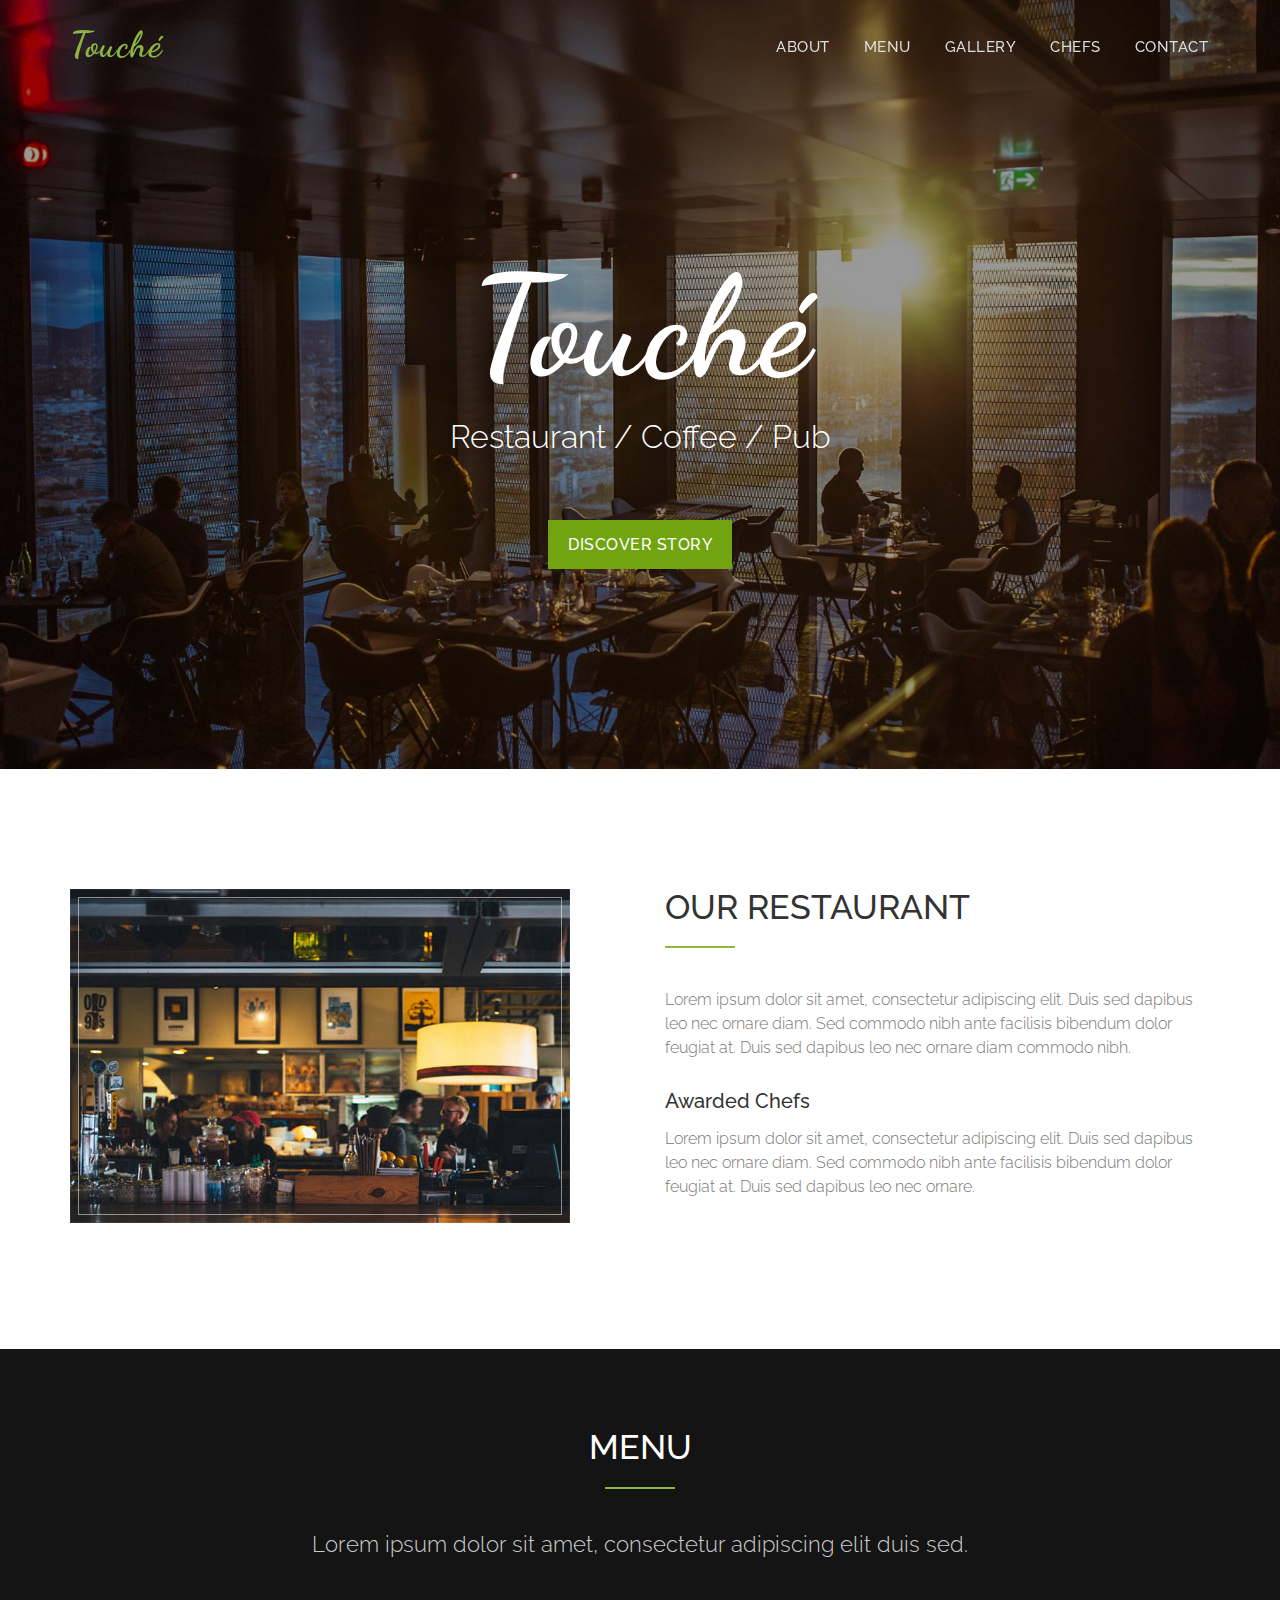
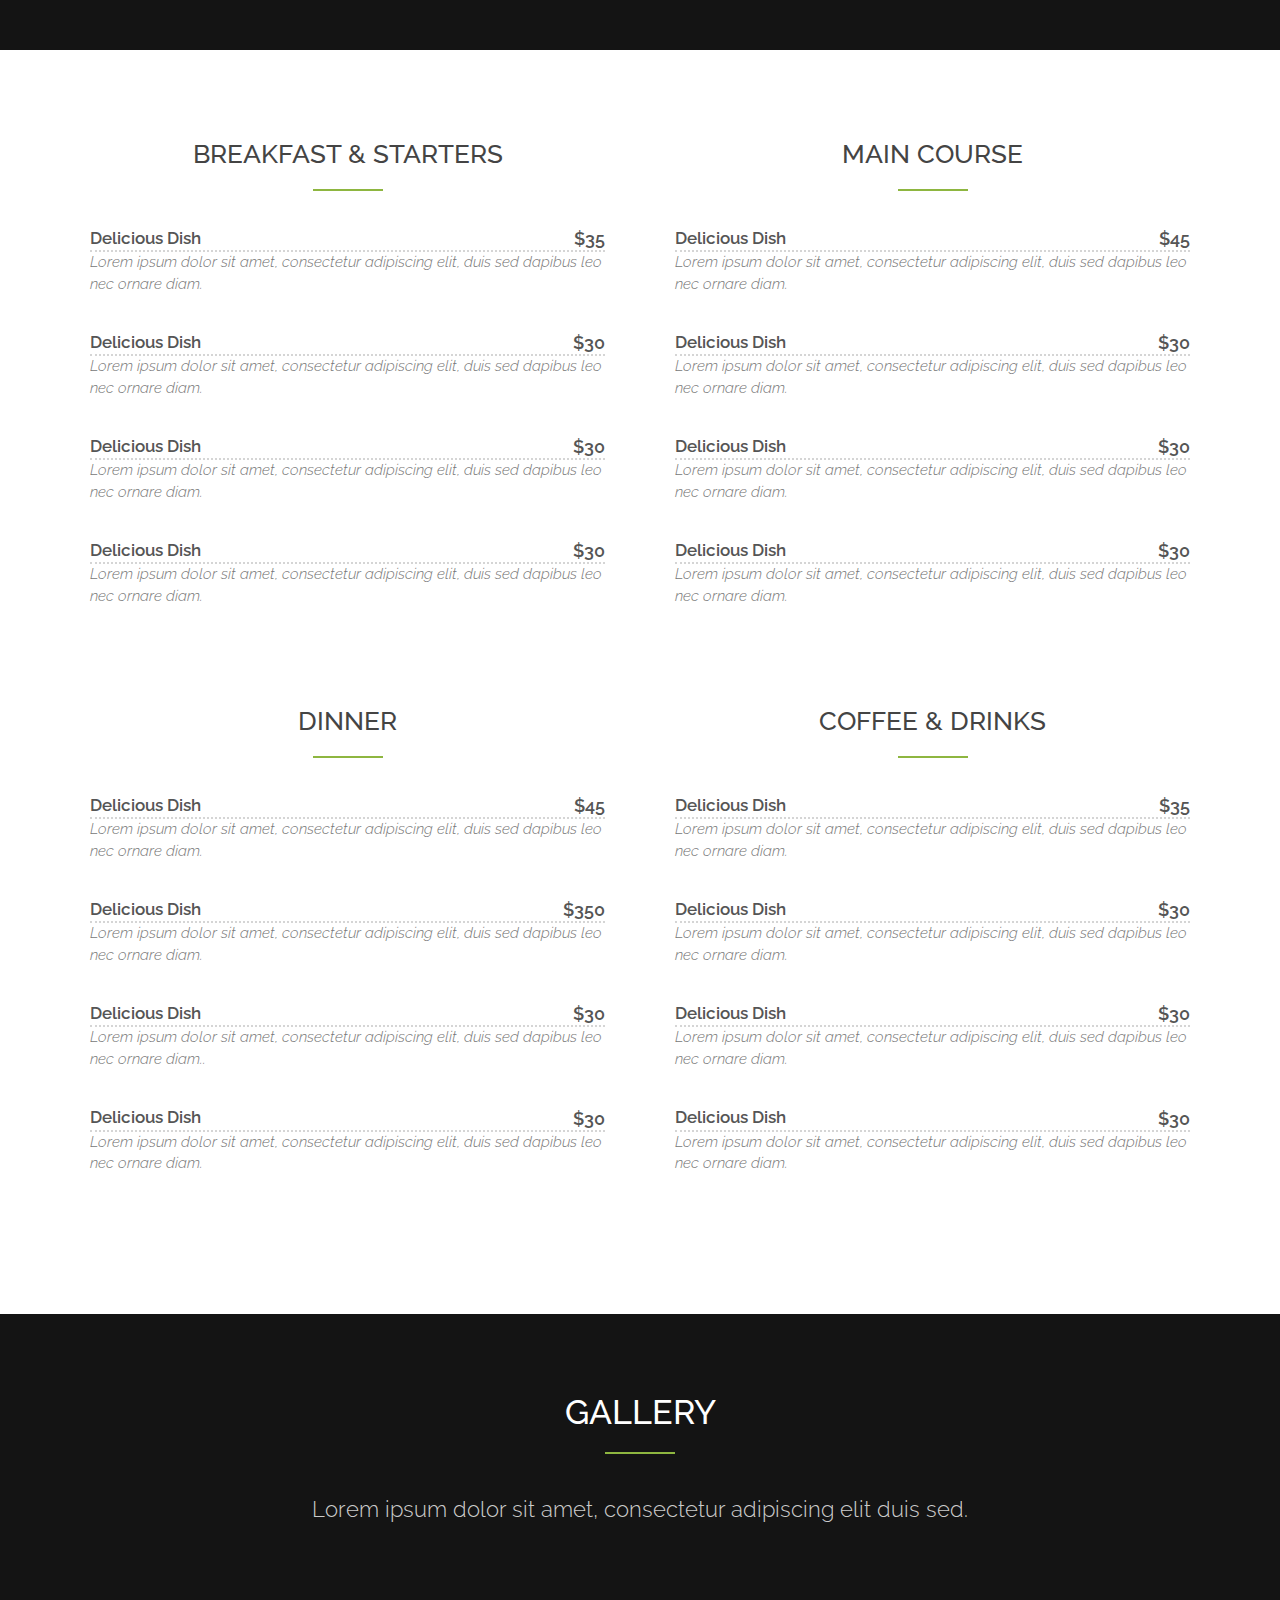
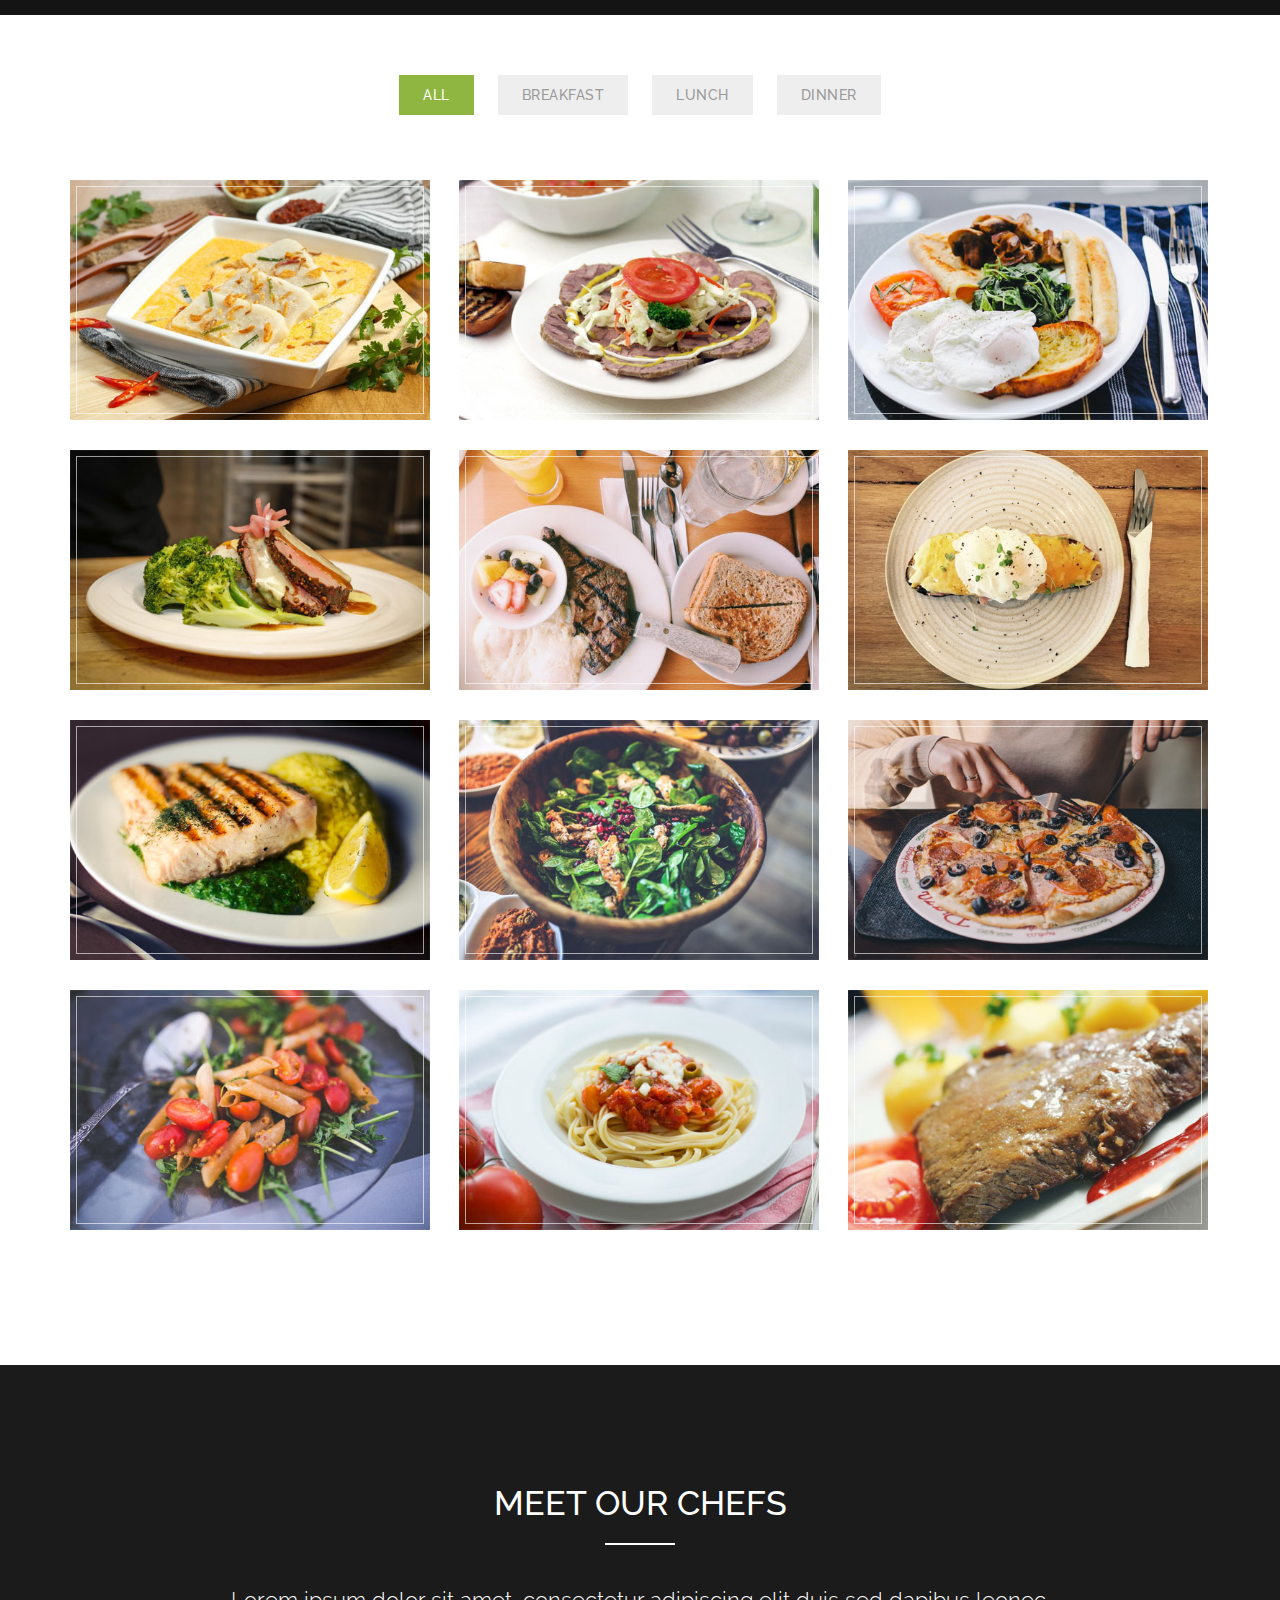
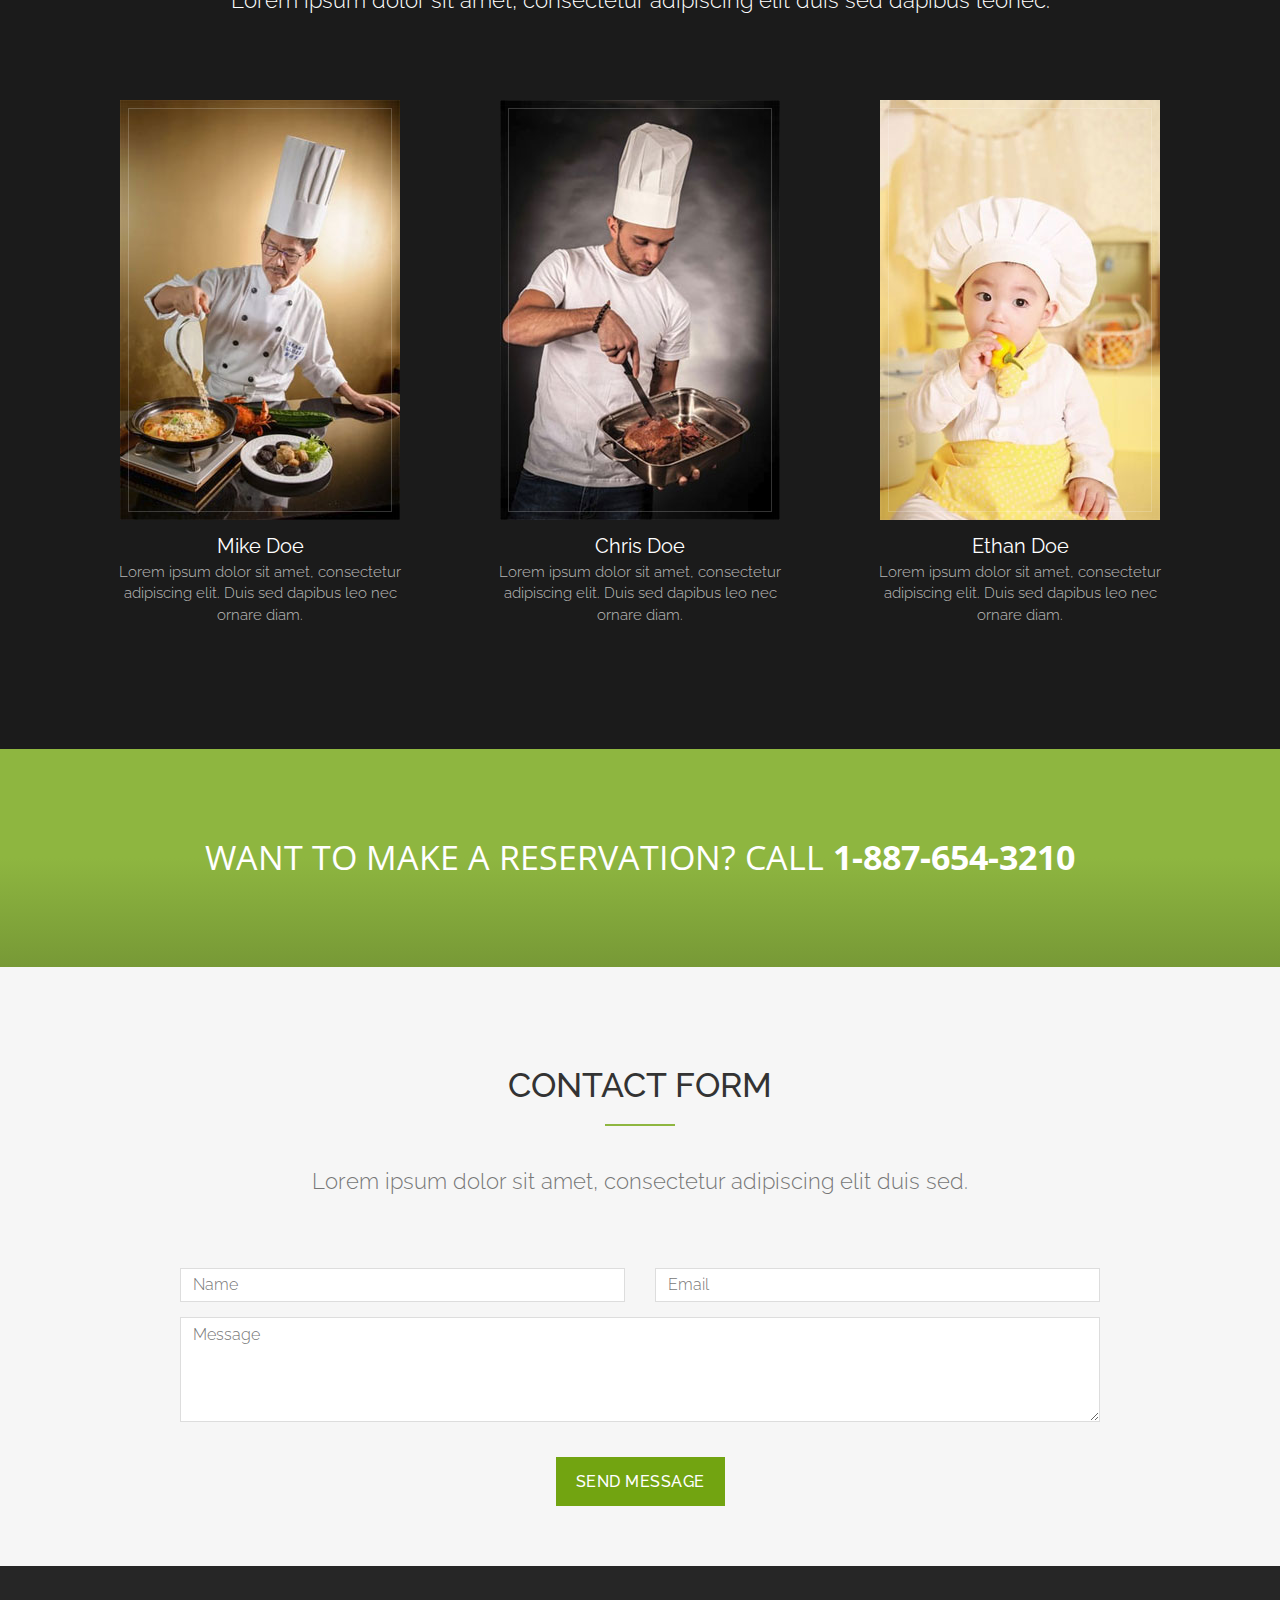
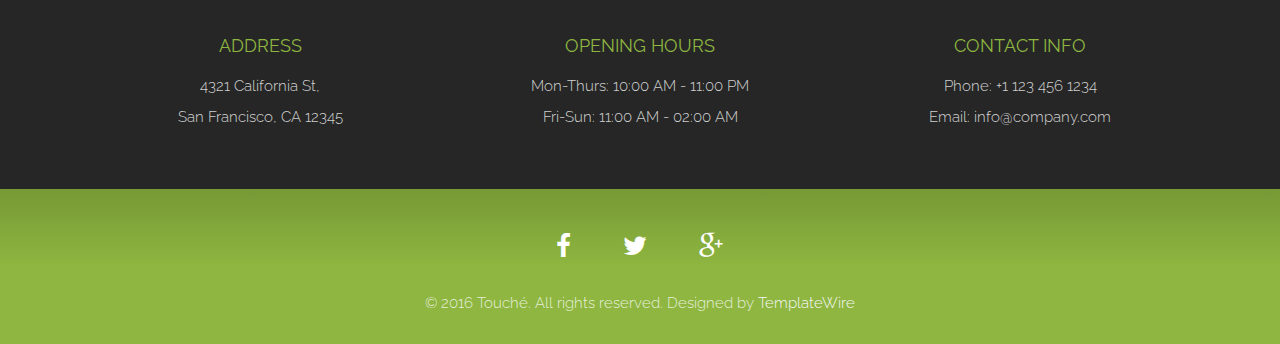
==== index.html @ d428995f "first commit" ====
<!DOCTYPE html>
<html lang="en">
<head>
<meta charset="utf-8">
<meta name="viewport" content="width=device-width, initial-scale=1">
<title>Touché</title>
<meta name="description" content="">
<meta name="author" content="">

<!-- Favicons
    ================================================== -->
<link rel="shortcut icon" href="img/favicon.ico" type="image/x-icon">
<link rel="apple-touch-icon" href="img/apple-touch-icon.png">
<link rel="apple-touch-icon" sizes="72x72" href="img/apple-touch-icon-72x72.png">
<link rel="apple-touch-icon" sizes="114x114" href="img/apple-touch-icon-114x114.png">

<!-- Bootstrap -->
<link rel="stylesheet" type="text/css"  href="css/bootstrap.css">
<link rel="stylesheet" type="text/css" href="fonts/font-awesome/css/font-awesome.css">

<!-- Stylesheet
    ================================================== -->
<link rel="stylesheet" type="text/css"  href="css/style.css">
<link rel="stylesheet" type="text/css" href="css/nivo-lightbox/nivo-lightbox.css">
<link rel="stylesheet" type="text/css" href="css/nivo-lightbox/default.css">
<link href="https://fonts.googleapis.com/css?family=Raleway:300,400,500,600,700" rel="stylesheet">
<link href="https://fonts.googleapis.com/css?family=Open+Sans:300,400,600,700" rel="stylesheet">
<link href="https://fonts.googleapis.com/css?family=Dancing+Script:400,700" rel="stylesheet">

<!-- HTML5 shim and Respond.js for IE8 support of HTML5 elements and media queries -->
<!-- WARNING: Respond.js doesn't work if you view the page via file:// -->
<!--[if lt IE 9]>
      <script src="https://oss.maxcdn.com/html5shiv/3.7.2/html5shiv.min.js"></script>
      <script src="https://oss.maxcdn.com/respond/1.4.2/respond.min.js"></script>
    <![endif]-->
</head>
<body id="page-top" data-spy="scroll" data-target=".navbar-fixed-top">
<!-- Navigation
    ==========================================-->
<nav id="menu" class="navbar navbar-default navbar-fixed-top">
  <div class="container"> 
    <!-- Brand and toggle get grouped for better mobile display -->
    <div class="navbar-header">
      <button type="button" class="navbar-toggle collapsed" data-toggle="collapse" data-target="#bs-example-navbar-collapse-1"> <span class="sr-only">Toggle navigation</span> <span class="icon-bar"></span> <span class="icon-bar"></span> <span class="icon-bar"></span> </button>
      <a class="navbar-brand page-scroll" href="#page-top">Touché</a> </div>
    
    <!-- Collect the nav links, forms, and other content for toggling -->
    <div class="collapse navbar-collapse" id="bs-example-navbar-collapse-1">
      <ul class="nav navbar-nav navbar-right">
        <li><a href="#about" class="page-scroll">About</a></li>
        <li><a href="#restaurant-menu" class="page-scroll">Menu</a></li>
        <li><a href="#portfolio" class="page-scroll">Gallery</a></li>
        <li><a href="#team" class="page-scroll">Chefs</a></li>
        <li><a href="#call-reservation" class="page-scroll">Contact</a></li>
      </ul>
    </div>
    <!-- /.navbar-collapse --> 
  </div>
</nav>
<!-- Header -->
<header id="header">
  <div class="intro">
    <div class="overlay">
      <div class="container">
        <div class="row">
          <div class="intro-text">
            <h1>Touché</h1>
            <p>Restaurant / Coffee / Pub</p>
            <a href="#about" class="btn btn-custom btn-lg page-scroll">Discover Story</a> </div>
        </div>
      </div>
    </div>
  </div>
</header>
<!-- About Section -->
<div id="about">
  <div class="container">
    <div class="row">
      <div class="col-xs-12 col-md-6 ">
        <div class="about-img"><img src="img/about.jpg" class="img-responsive" alt=""></div>
      </div>
      <div class="col-xs-12 col-md-6">
        <div class="about-text">
          <h2>Our Restaurant</h2>
          <hr>
          <p>Lorem ipsum dolor sit amet, consectetur adipiscing elit. Duis sed dapibus leo nec ornare diam. Sed commodo nibh ante facilisis bibendum dolor feugiat at. Duis sed dapibus leo nec ornare diam commodo nibh.</p>
          <h3>Awarded Chefs</h3>
          <p>Lorem ipsum dolor sit amet, consectetur adipiscing elit. Duis sed dapibus leo nec ornare diam. Sed commodo nibh ante facilisis bibendum dolor feugiat at. Duis sed dapibus leo nec ornare.</p>
        </div>
      </div>
    </div>
  </div>
</div>
<!-- Restaurant Menu Section -->
<div id="restaurant-menu">
  <div class="section-title text-center center">
    <div class="overlay">
      <h2>Menu</h2>
      <hr>
      <p>Lorem ipsum dolor sit amet, consectetur adipiscing elit duis sed.</p>
    </div>
  </div>
  <div class="container">
    <div class="row">
      <div class="col-xs-12 col-sm-6">
        <div class="menu-section">
          <h2 class="menu-section-title">Breakfast & Starters</h2>
          <hr>
          <div class="menu-item">
            <div class="menu-item-name"> Delicious Dish </div>
            <div class="menu-item-price"> $35 </div>
            <div class="menu-item-description"> Lorem ipsum dolor sit amet, consectetur adipiscing elit, duis sed dapibus leo nec ornare diam. </div>
          </div>
          <div class="menu-item">
            <div class="menu-item-name"> Delicious Dish </div>
            <div class="menu-item-price"> $30 </div>
            <div class="menu-item-description"> Lorem ipsum dolor sit amet, consectetur adipiscing elit, duis sed dapibus leo nec ornare diam. </div>
          </div>
          <div class="menu-item">
            <div class="menu-item-name"> Delicious Dish </div>
            <div class="menu-item-price"> $30 </div>
            <div class="menu-item-description"> Lorem ipsum dolor sit amet, consectetur adipiscing elit, duis sed dapibus leo nec ornare diam. </div>
          </div>
          <div class="menu-item">
            <div class="menu-item-name"> Delicious Dish </div>
            <div class="menu-item-price"> $30 </div>
            <div class="menu-item-description"> Lorem ipsum dolor sit amet, consectetur adipiscing elit, duis sed dapibus leo nec ornare diam. </div>
          </div>
        </div>
      </div>
      <div class="col-xs-12 col-sm-6">
        <div class="menu-section">
          <h2 class="menu-section-title">Main Course</h2>
          <hr>
          <div class="menu-item">
            <div class="menu-item-name"> Delicious Dish </div>
            <div class="menu-item-price"> $45 </div>
            <div class="menu-item-description"> Lorem ipsum dolor sit amet, consectetur adipiscing elit, duis sed dapibus leo nec ornare diam. </div>
          </div>
          <div class="menu-item">
            <div class="menu-item-name"> Delicious Dish </div>
            <div class="menu-item-price"> $30 </div>
            <div class="menu-item-description"> Lorem ipsum dolor sit amet, consectetur adipiscing elit, duis sed dapibus leo nec ornare diam. </div>
          </div>
          <div class="menu-item">
            <div class="menu-item-name"> Delicious Dish </div>
            <div class="menu-item-price"> $30 </div>
            <div class="menu-item-description"> Lorem ipsum dolor sit amet, consectetur adipiscing elit, duis sed dapibus leo nec ornare diam. </div>
          </div>
          <div class="menu-item">
            <div class="menu-item-name"> Delicious Dish </div>
            <div class="menu-item-price"> $30 </div>
            <div class="menu-item-description"> Lorem ipsum dolor sit amet, consectetur adipiscing elit, duis sed dapibus leo nec ornare diam. </div>
          </div>
        </div>
      </div>
    </div>
    <div class="row">
      <div class="col-xs-12 col-sm-6">
        <div class="menu-section">
          <h2 class="menu-section-title">Dinner</h2>
          <hr>
          <div class="menu-item">
            <div class="menu-item-name"> Delicious Dish </div>
            <div class="menu-item-price"> $45 </div>
            <div class="menu-item-description"> Lorem ipsum dolor sit amet, consectetur adipiscing elit, duis sed dapibus leo nec ornare diam. </div>
          </div>
          <div class="menu-item">
            <div class="menu-item-name"> Delicious Dish </div>
            <div class="menu-item-price"> $350 </div>
            <div class="menu-item-description"> Lorem ipsum dolor sit amet, consectetur adipiscing elit, duis sed dapibus leo nec ornare diam. </div>
          </div>
          <div class="menu-item">
            <div class="menu-item-name"> Delicious Dish </div>
            <div class="menu-item-price"> $30 </div>
            <div class="menu-item-description"> Lorem ipsum dolor sit amet, consectetur adipiscing elit, duis sed dapibus leo nec ornare diam.. </div>
          </div>
          <div class="menu-item">
            <div class="menu-item-name"> Delicious Dish </div>
            <div class="menu-item-price"> $30 </div>
            <div class="menu-item-description"> Lorem ipsum dolor sit amet, consectetur adipiscing elit, duis sed dapibus leo nec ornare diam. </div>
          </div>
        </div>
      </div>
      <div class="col-xs-12 col-sm-6">
        <div class="menu-section">
          <h2 class="menu-section-title">Coffee & Drinks</h2>
          <hr>
          <div class="menu-item">
            <div class="menu-item-name"> Delicious Dish </div>
            <div class="menu-item-price"> $35 </div>
            <div class="menu-item-description"> Lorem ipsum dolor sit amet, consectetur adipiscing elit, duis sed dapibus leo nec ornare diam. </div>
          </div>
          <div class="menu-item">
            <div class="menu-item-name"> Delicious Dish </div>
            <div class="menu-item-price"> $30 </div>
            <div class="menu-item-description"> Lorem ipsum dolor sit amet, consectetur adipiscing elit, duis sed dapibus leo nec ornare diam. </div>
          </div>
          <div class="menu-item">
            <div class="menu-item-name"> Delicious Dish </div>
            <div class="menu-item-price"> $30 </div>
            <div class="menu-item-description"> Lorem ipsum dolor sit amet, consectetur adipiscing elit, duis sed dapibus leo nec ornare diam. </div>
          </div>
          <div class="menu-item">
            <div class="menu-item-name"> Delicious Dish </div>
            <div class="menu-item-price"> $30 </div>
            <div class="menu-item-description"> Lorem ipsum dolor sit amet, consectetur adipiscing elit, duis sed dapibus leo nec ornare diam. </div>
          </div>
        </div>
      </div>
    </div>
  </div>
</div>
<!-- Portfolio Section -->
<div id="portfolio">
  <div class="section-title text-center center">
    <div class="overlay">
      <h2>Gallery</h2>
      <hr>
      <p>Lorem ipsum dolor sit amet, consectetur adipiscing elit duis sed.</p>
    </div>
  </div>
  <div class="container">
    <div class="row">
      <div class="categories">
        <ul class="cat">
          <li>
            <ol class="type">
              <li><a href="#" data-filter="*" class="active">All</a></li>
              <li><a href="#" data-filter=".breakfast">Breakfast</a></li>
              <li><a href="#" data-filter=".lunch">Lunch</a></li>
              <li><a href="#" data-filter=".dinner">Dinner</a></li>
            </ol>
          </li>
        </ul>
        <div class="clearfix"></div>
      </div>
    </div>
    <div class="row">
      <div class="portfolio-items">
        <div class="col-sm-6 col-md-4 col-lg-4 breakfast">
          <div class="portfolio-item">
            <div class="hover-bg"> <a href="img/portfolio/01-large.jpg" title="Dish Name" data-lightbox-gallery="gallery1">
              <div class="hover-text">
                <h4>Dish Name</h4>
              </div>
              <img src="img/portfolio/01-small.jpg" class="img-responsive" alt="Project Title"> </a> </div>
          </div>
        </div>
        <div class="col-sm-6 col-md-4 col-lg-4 dinner">
          <div class="portfolio-item">
            <div class="hover-bg"> <a href="img/portfolio/02-large.jpg" title="Dish Name" data-lightbox-gallery="gallery1">
              <div class="hover-text">
                <h4>Dish Name</h4>
              </div>
              <img src="img/portfolio/02-small.jpg" class="img-responsive" alt="Project Title"> </a> </div>
          </div>
        </div>
        <div class="col-sm-6 col-md-4 col-lg-4 breakfast">
          <div class="portfolio-item">
            <div class="hover-bg"> <a href="img/portfolio/03-large.jpg" title="Dish Name" data-lightbox-gallery="gallery1">
              <div class="hover-text">
                <h4>Dish Name</h4>
              </div>
              <img src="img/portfolio/03-small.jpg" class="img-responsive" alt="Project Title"> </a> </div>
          </div>
        </div>
        <div class="col-sm-6 col-md-4 col-lg-4 breakfast">
          <div class="portfolio-item">
            <div class="hover-bg"> <a href="img/portfolio/04-large.jpg" title="Dish Name" data-lightbox-gallery="gallery1">
              <div class="hover-text">
                <h4>Dish Name</h4>
              </div>
              <img src="img/portfolio/04-small.jpg" class="img-responsive" alt="Project Title"> </a> </div>
          </div>
        </div>
        <div class="col-sm-6 col-md-4 col-lg-4 dinner">
          <div class="portfolio-item">
            <div class="hover-bg"> <a href="img/portfolio/05-large.jpg" title="Dish Name" data-lightbox-gallery="gallery1">
              <div class="hover-text">
                <h4>Dish Name</h4>
              </div>
              <img src="img/portfolio/05-small.jpg" class="img-responsive" alt="Project Title"> </a> </div>
          </div>
        </div>
        <div class="col-sm-6 col-md-4 col-lg-4 lunch">
          <div class="portfolio-item">
            <div class="hover-bg"> <a href="img/portfolio/06-large.jpg" title="Dish Name" data-lightbox-gallery="gallery1">
              <div class="hover-text">
                <h4>Dish Name</h4>
              </div>
              <img src="img/portfolio/06-small.jpg" class="img-responsive" alt="Project Title"> </a> </div>
          </div>
        </div>
        <div class="col-sm-6 col-md-4 col-lg-4 lunch">
          <div class="portfolio-item">
            <div class="hover-bg"> <a href="img/portfolio/07-large.jpg" title="Dish Name" data-lightbox-gallery="gallery1">
              <div class="hover-text">
                <h4>Dish Name</h4>
              </div>
              <img src="img/portfolio/07-small.jpg" class="img-responsive" alt="Project Title"> </a> </div>
          </div>
        </div>
        <div class="col-sm-6 col-md-4 col-lg-4 breakfast">
          <div class="portfolio-item">
            <div class="hover-bg"> <a href="img/portfolio/08-large.jpg" title="Dish Name" data-lightbox-gallery="gallery1">
              <div class="hover-text">
                <h4>Dish Name</h4>
              </div>
              <img src="img/portfolio/08-small.jpg" class="img-responsive" alt="Project Title"> </a> </div>
          </div>
        </div>
        <div class="col-sm-6 col-md-4 col-lg-4 dinner">
          <div class="portfolio-item">
            <div class="hover-bg"> <a href="img/portfolio/09-large.jpg" title="Dish Name" data-lightbox-gallery="gallery1">
              <div class="hover-text">
                <h4>Dish Name</h4>
              </div>
              <img src="img/portfolio/09-small.jpg" class="img-responsive" alt="Project Title"> </a> </div>
          </div>
        </div>
        <div class="col-sm-6 col-md-4 col-lg-4 lunch">
          <div class="portfolio-item">
            <div class="hover-bg"> <a href="img/portfolio/10-large.jpg" title="Dish Name" data-lightbox-gallery="gallery1">
              <div class="hover-text">
                <h4>Dish Name</h4>
              </div>
              <img src="img/portfolio/10-small.jpg" class="img-responsive" alt="Project Title"> </a> </div>
          </div>
        </div>
        <div class="col-sm-6 col-md-4 col-lg-4 lunch">
          <div class="portfolio-item">
            <div class="hover-bg"> <a href="img/portfolio/11-large.jpg" title="Dish Name" data-lightbox-gallery="gallery1">
              <div class="hover-text">
                <h4>Dish Name</h4>
              </div>
              <img src="img/portfolio/11-small.jpg" class="img-responsive" alt="Project Title"> </a> </div>
          </div>
        </div>
        <div class="col-sm-6 col-md-4 col-lg-4 breakfast">
          <div class="portfolio-item">
            <div class="hover-bg"> <a href="img/portfolio/12-large.jpg" title="Dish Name" data-lightbox-gallery="gallery1">
              <div class="hover-text">
                <h4>Dish Name</h4>
              </div>
              <img src="img/portfolio/12-small.jpg" class="img-responsive" alt="Project Title"> </a> </div>
          </div>
        </div>
      </div>
    </div>
  </div>
</div>
<!-- Team Section -->
<div id="team" class="text-center">
  <div class="overlay">
    <div class="container">
      <div class="col-md-10 col-md-offset-1 section-title">
        <h2>Meet Our Chefs</h2>
        <hr>
        <p>Lorem ipsum dolor sit amet, consectetur adipiscing elit duis sed dapibus leonec.</p>
      </div>
      <div id="row">
        <div class="col-md-4 team">
          <div class="thumbnail">
            <div class="team-img"><img src="img/team/01.jpg" alt="..."></div>
            <div class="caption">
              <h3>Mike Doe</h3>
              <p>Lorem ipsum dolor sit amet, consectetur adipiscing elit. Duis sed dapibus leo nec ornare diam.</p>
            </div>
          </div>
        </div>
        <div class="col-md-4 team">
          <div class="thumbnail">
            <div class="team-img"><img src="img/team/02.jpg" alt="..."></div>
            <div class="caption">
              <h3>Chris Doe</h3>
              <p>Lorem ipsum dolor sit amet, consectetur adipiscing elit. Duis sed dapibus leo nec ornare diam.</p>
            </div>
          </div>
        </div>
        <div class="col-md-4 team">
          <div class="thumbnail">
            <div class="team-img"><img src="img/team/03.jpg" alt="..."></div>
            <div class="caption">
              <h3>Ethan Doe</h3>
              <p>Lorem ipsum dolor sit amet, consectetur adipiscing elit. Duis sed dapibus leo nec ornare diam.</p>
            </div>
          </div>
        </div>
      </div>
    </div>
  </div>
</div>
<!-- Call Reservation Section -->
<div id="call-reservation" class="text-center">
  <div class="container">
    <h2>Want to make a reservation? Call <strong>1-887-654-3210</strong></h2>
  </div>
</div>
<!-- Contact Section -->
<div id="contact" class="text-center">
  <div class="container">
    <div class="section-title text-center">
      <h2>Contact Form</h2>
      <hr>
      <p>Lorem ipsum dolor sit amet, consectetur adipiscing elit duis sed.</p>
    </div>
    <div class="col-md-10 col-md-offset-1">
      <form name="sentMessage" id="contactForm" novalidate>
        <div class="row">
          <div class="col-md-6">
            <div class="form-group">
              <input type="text" id="name" class="form-control" placeholder="Name" required="required">
              <p class="help-block text-danger"></p>
            </div>
          </div>
          <div class="col-md-6">
            <div class="form-group">
              <input type="email" id="email" class="form-control" placeholder="Email" required="required">
              <p class="help-block text-danger"></p>
            </div>
          </div>
        </div>
        <div class="form-group">
          <textarea name="message" id="message" class="form-control" rows="4" placeholder="Message" required></textarea>
          <p class="help-block text-danger"></p>
        </div>
        <div id="success"></div>
        <button type="submit" class="btn btn-custom btn-lg">Send Message</button>
      </form>
    </div>
  </div>
</div>
<div id="footer">
  <div class="container text-center">
    <div class="col-md-4">
      <h3>Address</h3>
      <div class="contact-item">
        <p>4321 California St,</p>
        <p>San Francisco, CA 12345</p>
      </div>
    </div>
    <div class="col-md-4">
      <h3>Opening Hours</h3>
      <div class="contact-item">
        <p>Mon-Thurs: 10:00 AM - 11:00 PM</p>
        <p>Fri-Sun: 11:00 AM - 02:00 AM</p>
      </div>
    </div>
    <div class="col-md-4">
      <h3>Contact Info</h3>
      <div class="contact-item">
        <p>Phone: +1 123 456 1234</p>
        <p>Email: info@company.com</p>
      </div>
    </div>
  </div>
  <div class="container-fluid text-center copyrights">
    <div class="col-md-8 col-md-offset-2">
      <div class="social">
        <ul>
          <li><a href="#"><i class="fa fa-facebook"></i></a></li>
          <li><a href="#"><i class="fa fa-twitter"></i></a></li>
          <li><a href="#"><i class="fa fa-google-plus"></i></a></li>
        </ul>
      </div>
      <p>&copy; 2016 Touché. All rights reserved. Designed by <a href="http://www.templatewire.com" rel="nofollow">TemplateWire</a></p>
    </div>
  </div>
</div>
<script type="text/javascript" src="js/jquery.1.11.1.js"></script> 
<script type="text/javascript" src="js/bootstrap.js"></script> 
<script type="text/javascript" src="js/SmoothScroll.js"></script> 
<script type="text/javascript" src="js/nivo-lightbox.js"></script> 
<script type="text/javascript" src="js/jquery.isotope.js"></script> 
<script type="text/javascript" src="js/jqBootstrapValidation.js"></script> 
<script type="text/javascript" src="js/contact_me.js"></script> 
<script type="text/javascript" src="js/main.js"></script>
</body>
</html>
---- css/style.css ----
body, html {
	font-family: 'Raleway', sans-serif;
	text-rendering: optimizeLegibility !important;
	-webkit-font-smoothing: antialiased !important;
	color: #777;
	font-weight: 300;
	width: 100% !important;
	height: 100% !important;
}
h2 {
	margin: 0 0 20px 0;
	font-weight: 500;
	font-size: 34px;
	color: #333;
	text-transform: uppercase;
}
h3 {
	font-size: 22px;
	font-weight: 500;
	color: #333;
}
h4 {
	font-size: 24px;
	text-transform: uppercase;
	font-weight: 400;
	color: #333;
}
h5 {
	text-transform: uppercase;
	font-weight: 700;
	line-height: 20px;
}
p {
	font-size: 16px;
}
p.intro {
	margin: 12px 0 0;
	line-height: 24px;
}
a {
	color: #8eb640;
}
a:hover, a:focus {
	text-decoration: none;
	color: #222;
}
ul, ol {
	list-style: none;
}
.clearfix:after {
	visibility: hidden;
	display: block;
	font-size: 0;
	content: " ";
	clear: both;
	height: 0;
}
.clearfix {
	display: inline-block;
}
* html .clearfix {
	height: 1%;
}
.clearfix {
	display: block;
}
ul, ol {
	padding: 0;
	webkit-padding: 0;
	moz-padding: 0;
}
hr {
	height: 2px;
	width: 70px;
	text-align: center;
	position: relative;
	background: #8eb640;
	margin: 0;
	margin-bottom: 40px;
	border: 0;
}
.btn:active, .btn.active {
	background-image: none;
	outline: 0;
	-webkit-box-shadow: none;
	box-shadow: none;
}
a:focus, .btn:focus, .btn:active:focus, .btn.active:focus, .btn.focus, .btn:active.focus, .btn.active.focus {
	outline: none;
	outline-offset: none;
}
/* Navigation */
#menu {
	padding: 20px;
	transition: all 0.8s;
}
#menu.navbar-default {
	background-color: rgba(248, 248, 248, 0);
	border-color: rgba(231, 231, 231, 0);
}
#menu a.navbar-brand {
	font-family: 'Dancing Script', cursive;
	font-size: 36px;
	color: #8eb640;
	font-weight: 700;
	letter-spacing: 1px;
}
#menu.navbar-default .navbar-nav > li > a {
	text-transform: uppercase;
	color: #ddd;
	font-weight: 500;
	font-size: 15px;
	padding: 5px 0;
	border: 2px solid transparent;
	letter-spacing: 0.5px;
	margin: 10px 15px 0 15px;
}
#menu.navbar-default .navbar-nav > li > a:hover {
	color: #8eb640;
}
.on {
	background-color: #262626 !important;
	padding: 0 !important;
	padding: 10px 0 !important;
}
.navbar-default .navbar-nav > .active > a, .navbar-default .navbar-nav > .active > a:hover, .navbar-default .navbar-nav > .active > a:focus {
	color: #8eb640 !important;
	background-color: transparent;
}
.navbar-toggle {
	border-radius: 0;
}
.navbar-default .navbar-toggle:hover, .navbar-default .navbar-toggle:focus {
	background-color: #8eb640;
	border-color: #8eb640;
}
.navbar-default .navbar-toggle:hover>.icon-bar {
	background-color: #FFF;
}
.section-title {
	margin-bottom: 70px;
}
.section-title .overlay {
	padding: 80px 0;
	background: rgba(0, 0, 0, 0.7);
}
.section-title p {
	font-size: 22px;
	color: rgba(255,255,255,0.8);
}
.section-title hr {
	margin: 0 auto;
	margin-bottom: 40px;
}
.btn-custom {
	text-transform: uppercase;
	color: #fff;
	background-color: #72a411;
	border: 0;
	padding: 14px 20px;
	margin: 0;
	font-size: 16px;
	font-weight: 500;
	letter-spacing: 0.5px;
	border-radius: 0;
	margin-top: 20px;
	transition: all 0.5s;
}
.btn-custom:hover, .btn-custom:focus, .btn-custom.focus, .btn-custom:active, .btn-custom.active {
	color: #fff;
	background-color: #628d0f;
}
/* Header Section */
.intro {
	display: table;
	width: 100%;
	padding: 0;
	background: url(../img/intro-bg.jpg) no-repeat center center;
	background-color: #e5e5e5;
	-webkit-background-size: cover;
	-moz-background-size: cover;
	background-size: cover;
	-o-background-size: cover;
}
.intro .overlay {
	background: rgba(0,0,0,0.4);
}
.intro h1 {
	font-family: 'Dancing Script', cursive;
	color: #fff;
	font-size: 10em;
	font-weight: 700;
	margin-top: 0;
	margin-bottom: 10px;
}
.intro span {
	color: #a7c44c;
	font-weight: 600;
}
.intro p {
	color: #fff;
	font-size: 32px;
	font-weight: 300;
	margin-top: 10px;
	margin-bottom: 40px;
}
header .intro-text {
	padding-top: 250px;
	padding-bottom: 200px;
	text-align: center;
}
/* About Section */
#about {
	padding: 120px 0;
}
#about h3 {
	font-size: 20px;
}
#about .about-text {
	margin-left: 10px;
}
#about .about-img {
	display: inline-block;
	position: relative;
}
#about .about-img:before {
	display: block;
	content: '';
	position: absolute;
	top: 8px;
	right: 8px;
	bottom: 8px;
	left: 8px;
	border: 1px solid rgba(255, 255, 255, 0.5);
}
#about p {
	line-height: 24px;
	margin: 15px 0 30px;
}
/* Menu Section */
#restaurant-menu {
	padding: 0 0 60px 0;
}
#restaurant-menu .section-title {
	background: #444 url(../img/menu-bg.jpg) center center no-repeat fixed;
	background-size: cover;
}
#restaurant-menu .section-title h2 {
	color: #fff;
}
#restaurant-menu img {
	width: 300px;
	box-shadow: 15px 0 #a7c44c;
}
#restaurant-menu h3 {
	padding: 10px 0;
	text-transform: uppercase;
}
#restaurant-menu .menu-section hr {
	margin: 0 auto;
}
#restaurant-menu .menu-section {
	margin: 0 20px 80px;
}
#restaurant-menu .menu-section-title {
	font-size: 26px;
	display: block;
	font-weight: 500;
	color: #444;
	margin: 20px 0;
	text-align: center;
}
#restaurant-menu .menu-item {
	margin: 35px 0;
	font-size: 18px;
}
#restaurant-menu .menu-item-name {
	font-weight: 600;
	font-size: 17px;
	color: #555;
	border-bottom: 2px dotted rgb(213, 213, 213);
}
#restaurant-menu .menu-item-description {
	font-style: italic;
	font-size: 15px;
}
#restaurant-menu .menu-item-price {
	float: right;
	font-weight: 600;
	color: #555;
	margin-top: -26px;
}
/* Portfolio Section */
#portfolio {
	padding: 0 0 120px 0;
}
#portfolio .section-title {
	background: #444 url(../img/gallery-bg.jpg) center center no-repeat fixed;
	background-size: cover;
	margin-bottom: 50px;
}
#portfolio .section-title h2 {
	color: #fff;
}
.categories {
	padding-bottom: 30px;
	text-align: center;
}
ul.cat li {
	display: inline-block;
}
ol.type li {
	display: inline-block;
	margin: 0 10px;
	padding: 20px 0;
}
ol.type li a {
	color: #999;
	font-weight: 500;
	font-size: 14px;
	padding: 12px 24px;
	background: #eee;
	border: 0;
	border-radius: 0;
	text-transform: uppercase;
	letter-spacing: 0.5px;
}
ol.type li a.active {
	color: #fff;
	background-color: #8eb640;
}
ol.type li a:hover {
	color: #fff;
	background-color: #8eb640;
}
.isotope-item {
	z-index: 2
}
.isotope-hidden.isotope-item {
	z-index: 1
}
.isotope, .isotope .isotope-item {
	/* change duration value to whatever you like */
	-webkit-transition-duration: 0.8s;
	-moz-transition-duration: 0.8s;
	transition-duration: 0.8s;
}
.isotope-item {
	margin-right: -1px;
	-webkit-backface-visibility: hidden;
	backface-visibility: hidden;
}
.isotope {
	-webkit-backface-visibility: hidden;
	backface-visibility: hidden;
	-webkit-transition-property: height, width;
	-moz-transition-property: height, width;
	transition-property: height, width;
}
.isotope .isotope-item {
	-webkit-backface-visibility: hidden;
	backface-visibility: hidden;
	-webkit-transition-property: -webkit-transform, opacity;
	-moz-transition-property: -moz-transform, opacity;
	transition-property: transform, opacity;
}
.portfolio-item {
	margin: 15px 0;
}
.portfolio-item .hover-bg {
	overflow: hidden;
	position: relative;
}
.portfolio-item .hover-bg:before {
	display: block;
	content: '';
	position: absolute;
	top: 6px;
	right: 6px;
	bottom: 6px;
	left: 6px;
	border: 1px solid rgba(255, 255, 255, 0.6);
}
.hover-bg .hover-text {
	position: absolute;
	text-align: center;
	margin: 0 auto;
	color: #fff;
	background: rgba(0, 0, 0, 0.6);
	padding: 30% 0 0 0;
	height: 100%;
	width: 100%;
	opacity: 0;
	transition: all 0.5s;
}
.hover-bg .hover-text>h4 {
	opacity: 0;
	color: #fff;
	-webkit-transform: translateY(100%);
	transform: translateY(100%);
	transition: all 0.3s;
	font-size: 17px;
	letter-spacing: 0.5px;
	font-weight: 500;
}
.hover-bg:hover .hover-text>h4 {
	opacity: 1;
	-webkit-backface-visibility: hidden;
	-webkit-transform: translateY(0);
	transform: translateY(0);
}
.hover-bg:hover .hover-text {
	opacity: 1;
}
/* Team Section */
#team {
	color: #fff;
	background: #444 url(../img/team-bg.jpg) center top no-repeat fixed;
	background-size: cover;
}
#team .overlay {
	padding: 120px 0 80px 0;
	background: rgba(0, 0, 0, 0.6);
}
#team h2, #team p {
	color: #fff;
}
#team hr {
	background: #fff;
}
#team h3 {
	color: #fff;
	font-weight: 400;
	font-size: 20px;
	margin: 5px 0;
}
#team img {
	width: 280px;
}
#team .thumbnail {
	background: transparent;
	border: 0;
}
#team .thumbnail .team-img {
	display: inline-block;
	position: relative;
}
#team .thumbnail .team-img:before {
	display: block;
	content: '';
	position: absolute;
	top: 8px;
	right: 8px;
	bottom: 8px;
	left: 8px;
	border: 1px solid rgba(255, 255, 255, 0.2);
}
#team .thumbnail .caption {
	padding-top: 10px;
}
#team .thumbnail .caption p {
	color: rgba(255,255,255,0.7);
	padding: 0 10px;
	font-size: 15px;
}
/* Call Reservation Section */
#call-reservation {
	padding: 90px 0;
	color: #fff;
	/* Permalink - use to edit and share this gradient: http://colorzilla.com/gradient-editor/#8eb640+50,779936+100 */
	background: rgb(142,182,64); /* Old browsers */
	background: -moz-linear-gradient(top, rgba(142,182,64,1) 50%, rgba(119,153,54,1) 100%); /* FF3.6-15 */
	background: -webkit-linear-gradient(top, rgba(142,182,64,1) 50%, rgba(119,153,54,1) 100%); /* Chrome10-25,Safari5.1-6 */
	background: linear-gradient(to bottom, rgba(142,182,64,1) 50%, rgba(119,153,54,1) 100%); /* W3C, IE10+, FF16+, Chrome26+, Opera12+, Safari7+ */
filter: progid:DXImageTransform.Microsoft.gradient( startColorstr='#8eb640', endColorstr='#779936', GradientType=0 ); /* IE6-9 */
}
#call-reservation .overlay {
	padding: 80px 0;
	background: #8eb640;
}
#call-reservation h2 {
	font-family: 'Open Sans', sans-serif;
	color: #fff;
	font-weight: 400;
	margin: 0;
}
#call-reservation hr {
	background: #fff;
}
#call-reservation h3 {
	color: #fff;
	font-weight: 500;
	font-size: 20px;
	margin: 5px 0;
}
/* Contact Section */
#contact {
	padding: 100px 0 60px 0;
	background: #F6F6F6;
}
#contact .section-title p {
	color: #777;
}
#contact form {
	padding: 0;
}
#contact h3 {
	text-transform: uppercase;
	font-size: 20px;
	font-weight: 400;
	color: #555;
}
#contact .text-danger {
	color: #cc0033;
	text-align: left;
}
label {
	font-size: 12px;
	font-weight: 400;
	font-family: 'Open Sans', sans-serif;
	float: left;
}
#contact .form-control {
	display: block;
	width: 100%;
	padding: 6px 12px;
	font-size: 16px;
	line-height: 1.42857143;
	color: #444;
	background-color: #fff;
	background-image: none;
	border: 1px solid #ddd;
	border-radius: 0;
	-webkit-box-shadow: none;
	box-shadow: none;
	-webkit-transition: none;
	-o-transition: none;
	transition: none;
}
#contact .form-control:focus {
	border-color: #999;
	outline: 0;
	-webkit-box-shadow: transparent;
	box-shadow: transparent;
}
.form-control::-webkit-input-placeholder {
color: #777;
}
.form-control:-moz-placeholder {
color: #777;
}
.form-control::-moz-placeholder {
color: #777;
}
.form-control:-ms-input-placeholder {
color: #777;
}
#contact .contact-item {
	margin: 20px 0 40px 0;
}
#contact .contact-item span {
	font-weight: 400;
	color: #aaa;
	text-transform: uppercase;
	margin-bottom: 6px;
	display: inline-block;
}
#contact .contact-item p {
	font-size: 16px;
}
/* Footer Section*/
#footer {
	background: #262626;
	padding: 50px 0 0 0;
}
#footer h3 {
	color: #8eb640;
	font-weight: 400;
	font-size: 18px;
	text-transform: uppercase;
	margin-bottom: 20px;
}
#footer .copyrights {
	padding: 20px 0;
	margin-top: 50px;
	/* Permalink - use to edit and share this gradient: http://colorzilla.com/gradient-editor/#779936+0,8eb640+50 */
	background: rgb(119,153,54); /* Old browsers */
	background: -moz-linear-gradient(top, rgba(119,153,54,1) 0%, rgba(142,182,64,1) 50%); /* FF3.6-15 */
	background: -webkit-linear-gradient(top, rgba(119,153,54,1) 0%, rgba(142,182,64,1) 50%); /* Chrome10-25,Safari5.1-6 */
	background: linear-gradient(to bottom, rgba(119,153,54,1) 0%, rgba(142,182,64,1) 50%); /* W3C, IE10+, FF16+, Chrome26+, Opera12+, Safari7+ */
filter: progid:DXImageTransform.Microsoft.gradient( startColorstr='#779936', endColorstr='#8eb640', GradientType=0 ); /* IE6-9 */
}
#footer .social {
	margin: 20px 0 30px 0;
}
#footer .social ul li {
	display: inline-block;
	margin: 0 20px;
}
#footer .social i.fa {
	font-size: 26px;
	padding: 4px;
	color: #fff;
	transition: all 0.3s;
}
#footer .social i.fa:hover {
	color: #eee;
}
#footer p {
	font-size: 15px;
	color: rgba(255,255,255,0.8)
}
#footer a {
	color: #f6f6f6;
}
#footer a:hover {
	color: #333;
}
---- css/nivo-lightbox/default.css ----
/*
 * Nivo Lightbox Default Theme v1.0
 * http://dev7studios.com/nivo-lightbox
 *
 * Copyright 2013, Dev7studios
 * Free to use and abuse under the MIT license.
 * http://www.opensource.org/licenses/mit-license.php
 */
 
 .nivo-lightbox-theme-default * {
    -webkit-box-sizing: initial !important;
    -moz-box-sizing: initial !important;
    box-sizing: initial !important;
 }
.nivo-lightbox-theme-default.nivo-lightbox-overlay { 
	background: #666;
	background: rgba(0,0,0,0.6); 
}
.nivo-lightbox-theme-default .nivo-lightbox-content.nivo-lightbox-loading { background: url(loading.gif) no-repeat 50% 50%; }

.nivo-lightbox-theme-default .nivo-lightbox-nav {
	top: 10%;
	width: 8%;
	height: 80%;
	text-indent: -9999px;
	background-repeat: no-repeat;
	background-position: 50% 50%;
	opacity: 0.5;
}
.nivo-lightbox-theme-default .nivo-lightbox-nav:hover { 
	opacity: 1; 
	background-color: transparent;
}
.nivo-lightbox-theme-default .nivo-lightbox-prev { 
	background-image: url(prev.png); 
	border-radius: 0 3px 3px 0;
}
.nivo-lightbox-theme-default .nivo-lightbox-next { 
	background-image: url(next.png); 
	border-radius: 3px 0 0 3px;
}

.nivo-lightbox-theme-default .nivo-lightbox-close {
	display: block;
	background: url(close.png) no-repeat 5px 5px;
	width: 16px;
	height: 16px;
	text-indent: -9999px;
	padding: 5px;
	opacity: 0.5;
}
.nivo-lightbox-theme-default .nivo-lightbox-close:hover { opacity: 1; }

.nivo-lightbox-theme-default .nivo-lightbox-title-wrap { bottom: -7%; }
.nivo-lightbox-theme-default .nivo-lightbox-title {
	font: 14px/20px 'Helvetica Neue', Helvetica, Arial, sans-serif;
	font-style: normal;
	font-weight: normal;
	background: #000;
	color: #fff;
	padding: 7px 15px;
	border-radius: 30px;
}

.nivo-lightbox-theme-default .nivo-lightbox-image img {
	background: #fff;
	-webkit-box-shadow: 0px 1px 1px rgba(0,0,0,0.4);
	   -moz-box-shadow: 0px 1px 1px rgba(0,0,0,0.4);
	        box-shadow: 0px 1px 1px rgba(0,0,0,0.4);
}
.nivo-lightbox-theme-default .nivo-lightbox-ajax,
.nivo-lightbox-theme-default .nivo-lightbox-inline {
	background: #fff;
	padding: 40px;
	-webkit-box-shadow: 0px 1px 1px rgba(0,0,0,0.4);
	   -moz-box-shadow: 0px 1px 1px rgba(0,0,0,0.4);
	        box-shadow: 0px 1px 1px rgba(0,0,0,0.4);
}

@media (-webkit-min-device-pixel-ratio: 1.3),
       (-o-min-device-pixel-ratio: 2.6/2),
       (min--moz-device-pixel-ratio: 1.3),
       (min-device-pixel-ratio: 1.3),
       (min-resolution: 1.3dppx) {

	.nivo-lightbox-theme-default .nivo-lightbox-content.nivo-lightbox-loading { 
		background-image: url(loading@2x.gif); 
		background-size: 32px 32px;
	}
	.nivo-lightbox-theme-default .nivo-lightbox-prev { 
		background-image: url(prev@2x.png); 
		background-size: 48px 48px;
	}
	.nivo-lightbox-theme-default .nivo-lightbox-next { 
		background-image: url(next@2x.png); 
		background-size: 48px 48px;
	}
	.nivo-lightbox-theme-default .nivo-lightbox-close { 
		background-image: url(close@2x.png); 
		background-size: 16px 16px;
	}
	
}
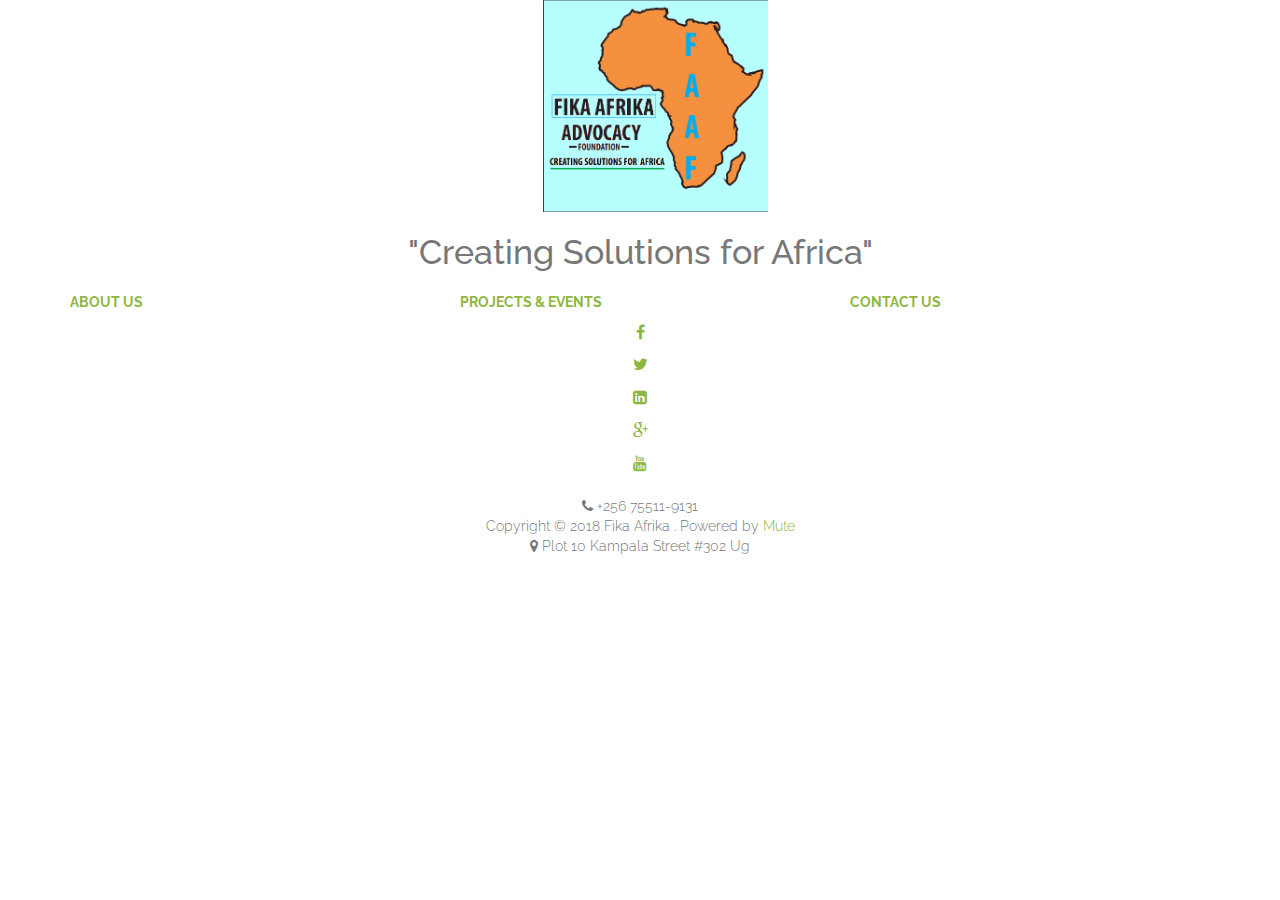
==== commit d000c02e: "Added the home page" ====
--- a/index.html
+++ b/index.html
@@ -3,7 +3,8 @@
 <head>
 <meta charset="utf-8">
 <meta name="viewport" content="width=device-width, initial-scale=1">
-<title>Touché</title>
+<meta name="viewport" content="width=device-width, initial-scale=1.0, user-scalable=no, maximum-scale=1, shrink-to-fit=no">
+<title>Fikaafrika</title>
 <meta name="description" content="">
 <meta name="author" content="">
 
@@ -15,6 +16,10 @@
 <link rel="apple-touch-icon" sizes="114x114" href="img/apple-touch-icon-114x114.png">
 
 <!-- Bootstrap -->
+<link rel="stylesheet" type="text/css" href="css/red.css">
+
+<link rel="stylesheet" type="text/css" href="css/animate.css">
+
 <link rel="stylesheet" type="text/css"  href="css/bootstrap.css">
 <link rel="stylesheet" type="text/css" href="fonts/font-awesome/css/font-awesome.css">
 
@@ -34,440 +39,144 @@
       <script src="https://oss.maxcdn.com/respond/1.4.2/respond.min.js"></script>
     <![endif]-->
 </head>
-<body id="page-top" data-spy="scroll" data-target=".navbar-fixed-top">
-<!-- Navigation
-    ==========================================-->
-<nav id="menu" class="navbar navbar-default navbar-fixed-top">
-  <div class="container"> 
-    <!-- Brand and toggle get grouped for better mobile display -->
-    <div class="navbar-header">
-      <button type="button" class="navbar-toggle collapsed" data-toggle="collapse" data-target="#bs-example-navbar-collapse-1"> <span class="sr-only">Toggle navigation</span> <span class="icon-bar"></span> <span class="icon-bar"></span> <span class="icon-bar"></span> </button>
-      <a class="navbar-brand page-scroll" href="#page-top">Touché</a> </div>
-    
-    <!-- Collect the nav links, forms, and other content for toggling -->
-    <div class="collapse navbar-collapse" id="bs-example-navbar-collapse-1">
-      <ul class="nav navbar-nav navbar-right">
-        <li><a href="#about" class="page-scroll">About</a></li>
-        <li><a href="#restaurant-menu" class="page-scroll">Menu</a></li>
-        <li><a href="#portfolio" class="page-scroll">Gallery</a></li>
-        <li><a href="#team" class="page-scroll">Chefs</a></li>
-        <li><a href="#call-reservation" class="page-scroll">Contact</a></li>
-      </ul>
-    </div>
-    <!-- /.navbar-collapse --> 
-  </div>
-</nav>
-<!-- Header -->
-<header id="header">
-  <div class="intro">
-    <div class="overlay">
-      <div class="container">
-        <div class="row">
-          <div class="intro-text">
-            <h1>Touché</h1>
-            <p>Restaurant / Coffee / Pub</p>
-            <a href="#about" class="btn btn-custom btn-lg page-scroll">Discover Story</a> </div>
+<body class="initAnimate>
+<div class="container">
+
+</div>
+
+<header id="MainHeader" class="chapter height100">
+  <div class="parallax height100" style="background-image: url('./images/content/header.jpg')">
+    <div class="fix-responsive">
+      <div class="hero-unit">
+
+
+        <div class="container">
+
+          <div class="logo">
+            <div class="container text-center">
+              <img src="img/team/fikaafrika-logo.png" alt="Fika Africa logo" /> </div>
+          </div>
+
+          <h1 class="text-center">
+            <span class="light" style="font-size:34px;">"Creating Solutions for Africa"</span>
+          </h1>
         </div>
+        <div class="container">
+          <div class="row">
+            <div class="col-lg-4 col-md-4 item col-xs-4">
+              <h5><a href="http://kafeero.org/elan">About Us</a></h5>
+            </div>
+        
+            <div class="col-lg-4 col-md-4 item col-xs-4">
+              <h5><a href="http://kafeero.org/innovation">Projects & Events</a></h5>
+            </div>
+        
+            <div class="col-lg-4 col-md-4 item col-xs-4">
+              <h5><a href="#">Contact Us</a></h5>
+            </div>
+          </div>
+        
+          <!--<div class="col-lg-12 col-md-12 item col-xs-12" style="margin-top: 30px">
+            <h3><a href="abou">About Us</a></h3>
+          </div>-->
+        </div>
+
+        <div class="social-unit">
+          <div class="container text-center">
+            <div class="social">
+              <ul>
+                <li>
+                  <a href="https://www.facebook.com/FikaAfrikaFoundation/?ref=br_rs">
+                    <div class="circle-btn" data-toggle="tooltip" data-placement="bottom" title="Facebook">
+                      <p>
+                        <i class="fa fa-facebook fikaafrika-social"></i>
+                      </p>
+                    </div>
+                  </a>
+                </li>
+                <li>
+                  <a href="https://twitter.com/FikaAfrika?s=08">
+                    <div class="circle-btn" data-toggle="tooltip" data-placement="bottom" title="Twitter">
+                      <p>
+                        <i class="fa fa-twitter fikaafrika-social"></i>
+                      </p>
+                    </div>
+                  </a>
+                </li>
+                <li>
+                  <a href="https://www.linkedin.com/in/fika-afrika-advocacy-foundation-195a97162/">
+                    <div class="circle-btn" data-toggle="tooltip" data-placement="bottom" title="LinkedIn">
+                      <p>
+                        <i class="fa fa-linkedin-square fikaafrika-social"></i>
+                      </p>
+                    </div>
+                  </a>
+                </li>
+                <li>
+                  <a href="#">
+                    <div class="circle-btn" data-toggle="tooltip" data-placement="bottom" title="Google+">
+                      <p>
+                        <i class="fa fa-google-plus fikaafrika-social"></i>
+                      </p>
+                    </div>
+                  </a>
+                </li>
+
+
+
+                <li>
+                  <a href="https://www.youtube.com/channel/UC2l7Pi4h6wfvwtLVh_oBu7w">
+                    <div class="circle-btn" data-toggle="tooltip" data-placement="bottom" title="Youtube">
+                      <p>
+                        <i class="fa fa-youtube fikaafrika-social"></i>
+                      </p>
+                    </div>
+                  </a>
+                </li>
+
+              </ul>
+            </div>
+          </div>
+        </div>
+        <p class="readmeBox text-center">
+
       </div>
     </div>
   </div>
 </header>
-<!-- About Section -->
-<div id="about">
+
+<!-- Footer -->
+<div class="fiika_footer">
   <div class="container">
-    <div class="row">
-      <div class="col-xs-12 col-md-6 ">
-        <div class="about-img"><img src="img/about.jpg" class="img-responsive" alt=""></div>
+    <div class="row align-items-center">
+      <div class="col-md">
+
+        <!-- contact us -->
+        <div class="fiika_footer_address text-center text-lg-right">
+          <i class="fa fa-phone"></i> +256 75511-9131
+        </div>
+        
       </div>
-      <div class="col-xs-12 col-md-6">
-        <div class="about-text">
-          <h2>Our Restaurant</h2>
-          <hr>
-          <p>Lorem ipsum dolor sit amet, consectetur adipiscing elit. Duis sed dapibus leo nec ornare diam. Sed commodo nibh ante facilisis bibendum dolor feugiat at. Duis sed dapibus leo nec ornare diam commodo nibh.</p>
-          <h3>Awarded Chefs</h3>
-          <p>Lorem ipsum dolor sit amet, consectetur adipiscing elit. Duis sed dapibus leo nec ornare diam. Sed commodo nibh ante facilisis bibendum dolor feugiat at. Duis sed dapibus leo nec ornare.</p>
+      <div class="col-md">
+        <div class="text-center">
+          Copyright © 2018 Fika Afrika . Powered by <a href="#">Mute</a>
         </div>
       </div>
-    </div>
-  </div>
+      <div class="col-md">
+
+        <!-- Address -->
+        <div class="fiika_footer_address text-center text-lg-right">
+          <i class="fa fa-map-marker"></i> Plot 10 Kampala Street #302 Ug
+        </div>
+
+      </div>
+    </div> <!-- / .row -->
+  </div> <!-- / .container -->
 </div>
-<!-- Restaurant Menu Section -->
-<div id="restaurant-menu">
-  <div class="section-title text-center center">
-    <div class="overlay">
-      <h2>Menu</h2>
-      <hr>
-      <p>Lorem ipsum dolor sit amet, consectetur adipiscing elit duis sed.</p>
-    </div>
-  </div>
-  <div class="container">
-    <div class="row">
-      <div class="col-xs-12 col-sm-6">
-        <div class="menu-section">
-          <h2 class="menu-section-title">Breakfast & Starters</h2>
-          <hr>
-          <div class="menu-item">
-            <div class="menu-item-name"> Delicious Dish </div>
-            <div class="menu-item-price"> $35 </div>
-            <div class="menu-item-description"> Lorem ipsum dolor sit amet, consectetur adipiscing elit, duis sed dapibus leo nec ornare diam. </div>
-          </div>
-          <div class="menu-item">
-            <div class="menu-item-name"> Delicious Dish </div>
-            <div class="menu-item-price"> $30 </div>
-            <div class="menu-item-description"> Lorem ipsum dolor sit amet, consectetur adipiscing elit, duis sed dapibus leo nec ornare diam. </div>
-          </div>
-          <div class="menu-item">
-            <div class="menu-item-name"> Delicious Dish </div>
-            <div class="menu-item-price"> $30 </div>
-            <div class="menu-item-description"> Lorem ipsum dolor sit amet, consectetur adipiscing elit, duis sed dapibus leo nec ornare diam. </div>
-          </div>
-          <div class="menu-item">
-            <div class="menu-item-name"> Delicious Dish </div>
-            <div class="menu-item-price"> $30 </div>
-            <div class="menu-item-description"> Lorem ipsum dolor sit amet, consectetur adipiscing elit, duis sed dapibus leo nec ornare diam. </div>
-          </div>
-        </div>
-      </div>
-      <div class="col-xs-12 col-sm-6">
-        <div class="menu-section">
-          <h2 class="menu-section-title">Main Course</h2>
-          <hr>
-          <div class="menu-item">
-            <div class="menu-item-name"> Delicious Dish </div>
-            <div class="menu-item-price"> $45 </div>
-            <div class="menu-item-description"> Lorem ipsum dolor sit amet, consectetur adipiscing elit, duis sed dapibus leo nec ornare diam. </div>
-          </div>
-          <div class="menu-item">
-            <div class="menu-item-name"> Delicious Dish </div>
-            <div class="menu-item-price"> $30 </div>
-            <div class="menu-item-description"> Lorem ipsum dolor sit amet, consectetur adipiscing elit, duis sed dapibus leo nec ornare diam. </div>
-          </div>
-          <div class="menu-item">
-            <div class="menu-item-name"> Delicious Dish </div>
-            <div class="menu-item-price"> $30 </div>
-            <div class="menu-item-description"> Lorem ipsum dolor sit amet, consectetur adipiscing elit, duis sed dapibus leo nec ornare diam. </div>
-          </div>
-          <div class="menu-item">
-            <div class="menu-item-name"> Delicious Dish </div>
-            <div class="menu-item-price"> $30 </div>
-            <div class="menu-item-description"> Lorem ipsum dolor sit amet, consectetur adipiscing elit, duis sed dapibus leo nec ornare diam. </div>
-          </div>
-        </div>
-      </div>
-    </div>
-    <div class="row">
-      <div class="col-xs-12 col-sm-6">
-        <div class="menu-section">
-          <h2 class="menu-section-title">Dinner</h2>
-          <hr>
-          <div class="menu-item">
-            <div class="menu-item-name"> Delicious Dish </div>
-            <div class="menu-item-price"> $45 </div>
-            <div class="menu-item-description"> Lorem ipsum dolor sit amet, consectetur adipiscing elit, duis sed dapibus leo nec ornare diam. </div>
-          </div>
-          <div class="menu-item">
-            <div class="menu-item-name"> Delicious Dish </div>
-            <div class="menu-item-price"> $350 </div>
-            <div class="menu-item-description"> Lorem ipsum dolor sit amet, consectetur adipiscing elit, duis sed dapibus leo nec ornare diam. </div>
-          </div>
-          <div class="menu-item">
-            <div class="menu-item-name"> Delicious Dish </div>
-            <div class="menu-item-price"> $30 </div>
-            <div class="menu-item-description"> Lorem ipsum dolor sit amet, consectetur adipiscing elit, duis sed dapibus leo nec ornare diam.. </div>
-          </div>
-          <div class="menu-item">
-            <div class="menu-item-name"> Delicious Dish </div>
-            <div class="menu-item-price"> $30 </div>
-            <div class="menu-item-description"> Lorem ipsum dolor sit amet, consectetur adipiscing elit, duis sed dapibus leo nec ornare diam. </div>
-          </div>
-        </div>
-      </div>
-      <div class="col-xs-12 col-sm-6">
-        <div class="menu-section">
-          <h2 class="menu-section-title">Coffee & Drinks</h2>
-          <hr>
-          <div class="menu-item">
-            <div class="menu-item-name"> Delicious Dish </div>
-            <div class="menu-item-price"> $35 </div>
-            <div class="menu-item-description"> Lorem ipsum dolor sit amet, consectetur adipiscing elit, duis sed dapibus leo nec ornare diam. </div>
-          </div>
-          <div class="menu-item">
-            <div class="menu-item-name"> Delicious Dish </div>
-            <div class="menu-item-price"> $30 </div>
-            <div class="menu-item-description"> Lorem ipsum dolor sit amet, consectetur adipiscing elit, duis sed dapibus leo nec ornare diam. </div>
-          </div>
-          <div class="menu-item">
-            <div class="menu-item-name"> Delicious Dish </div>
-            <div class="menu-item-price"> $30 </div>
-            <div class="menu-item-description"> Lorem ipsum dolor sit amet, consectetur adipiscing elit, duis sed dapibus leo nec ornare diam. </div>
-          </div>
-          <div class="menu-item">
-            <div class="menu-item-name"> Delicious Dish </div>
-            <div class="menu-item-price"> $30 </div>
-            <div class="menu-item-description"> Lorem ipsum dolor sit amet, consectetur adipiscing elit, duis sed dapibus leo nec ornare diam. </div>
-          </div>
-        </div>
-      </div>
-    </div>
-  </div>
-</div>
-<!-- Portfolio Section -->
-<div id="portfolio">
-  <div class="section-title text-center center">
-    <div class="overlay">
-      <h2>Gallery</h2>
-      <hr>
-      <p>Lorem ipsum dolor sit amet, consectetur adipiscing elit duis sed.</p>
-    </div>
-  </div>
-  <div class="container">
-    <div class="row">
-      <div class="categories">
-        <ul class="cat">
-          <li>
-            <ol class="type">
-              <li><a href="#" data-filter="*" class="active">All</a></li>
-              <li><a href="#" data-filter=".breakfast">Breakfast</a></li>
-              <li><a href="#" data-filter=".lunch">Lunch</a></li>
-              <li><a href="#" data-filter=".dinner">Dinner</a></li>
-            </ol>
-          </li>
-        </ul>
-        <div class="clearfix"></div>
-      </div>
-    </div>
-    <div class="row">
-      <div class="portfolio-items">
-        <div class="col-sm-6 col-md-4 col-lg-4 breakfast">
-          <div class="portfolio-item">
-            <div class="hover-bg"> <a href="img/portfolio/01-large.jpg" title="Dish Name" data-lightbox-gallery="gallery1">
-              <div class="hover-text">
-                <h4>Dish Name</h4>
-              </div>
-              <img src="img/portfolio/01-small.jpg" class="img-responsive" alt="Project Title"> </a> </div>
-          </div>
-        </div>
-        <div class="col-sm-6 col-md-4 col-lg-4 dinner">
-          <div class="portfolio-item">
-            <div class="hover-bg"> <a href="img/portfolio/02-large.jpg" title="Dish Name" data-lightbox-gallery="gallery1">
-              <div class="hover-text">
-                <h4>Dish Name</h4>
-              </div>
-              <img src="img/portfolio/02-small.jpg" class="img-responsive" alt="Project Title"> </a> </div>
-          </div>
-        </div>
-        <div class="col-sm-6 col-md-4 col-lg-4 breakfast">
-          <div class="portfolio-item">
-            <div class="hover-bg"> <a href="img/portfolio/03-large.jpg" title="Dish Name" data-lightbox-gallery="gallery1">
-              <div class="hover-text">
-                <h4>Dish Name</h4>
-              </div>
-              <img src="img/portfolio/03-small.jpg" class="img-responsive" alt="Project Title"> </a> </div>
-          </div>
-        </div>
-        <div class="col-sm-6 col-md-4 col-lg-4 breakfast">
-          <div class="portfolio-item">
-            <div class="hover-bg"> <a href="img/portfolio/04-large.jpg" title="Dish Name" data-lightbox-gallery="gallery1">
-              <div class="hover-text">
-                <h4>Dish Name</h4>
-              </div>
-              <img src="img/portfolio/04-small.jpg" class="img-responsive" alt="Project Title"> </a> </div>
-          </div>
-        </div>
-        <div class="col-sm-6 col-md-4 col-lg-4 dinner">
-          <div class="portfolio-item">
-            <div class="hover-bg"> <a href="img/portfolio/05-large.jpg" title="Dish Name" data-lightbox-gallery="gallery1">
-              <div class="hover-text">
-                <h4>Dish Name</h4>
-              </div>
-              <img src="img/portfolio/05-small.jpg" class="img-responsive" alt="Project Title"> </a> </div>
-          </div>
-        </div>
-        <div class="col-sm-6 col-md-4 col-lg-4 lunch">
-          <div class="portfolio-item">
-            <div class="hover-bg"> <a href="img/portfolio/06-large.jpg" title="Dish Name" data-lightbox-gallery="gallery1">
-              <div class="hover-text">
-                <h4>Dish Name</h4>
-              </div>
-              <img src="img/portfolio/06-small.jpg" class="img-responsive" alt="Project Title"> </a> </div>
-          </div>
-        </div>
-        <div class="col-sm-6 col-md-4 col-lg-4 lunch">
-          <div class="portfolio-item">
-            <div class="hover-bg"> <a href="img/portfolio/07-large.jpg" title="Dish Name" data-lightbox-gallery="gallery1">
-              <div class="hover-text">
-                <h4>Dish Name</h4>
-              </div>
-              <img src="img/portfolio/07-small.jpg" class="img-responsive" alt="Project Title"> </a> </div>
-          </div>
-        </div>
-        <div class="col-sm-6 col-md-4 col-lg-4 breakfast">
-          <div class="portfolio-item">
-            <div class="hover-bg"> <a href="img/portfolio/08-large.jpg" title="Dish Name" data-lightbox-gallery="gallery1">
-              <div class="hover-text">
-                <h4>Dish Name</h4>
-              </div>
-              <img src="img/portfolio/08-small.jpg" class="img-responsive" alt="Project Title"> </a> </div>
-          </div>
-        </div>
-        <div class="col-sm-6 col-md-4 col-lg-4 dinner">
-          <div class="portfolio-item">
-            <div class="hover-bg"> <a href="img/portfolio/09-large.jpg" title="Dish Name" data-lightbox-gallery="gallery1">
-              <div class="hover-text">
-                <h4>Dish Name</h4>
-              </div>
-              <img src="img/portfolio/09-small.jpg" class="img-responsive" alt="Project Title"> </a> </div>
-          </div>
-        </div>
-        <div class="col-sm-6 col-md-4 col-lg-4 lunch">
-          <div class="portfolio-item">
-            <div class="hover-bg"> <a href="img/portfolio/10-large.jpg" title="Dish Name" data-lightbox-gallery="gallery1">
-              <div class="hover-text">
-                <h4>Dish Name</h4>
-              </div>
-              <img src="img/portfolio/10-small.jpg" class="img-responsive" alt="Project Title"> </a> </div>
-          </div>
-        </div>
-        <div class="col-sm-6 col-md-4 col-lg-4 lunch">
-          <div class="portfolio-item">
-            <div class="hover-bg"> <a href="img/portfolio/11-large.jpg" title="Dish Name" data-lightbox-gallery="gallery1">
-              <div class="hover-text">
-                <h4>Dish Name</h4>
-              </div>
-              <img src="img/portfolio/11-small.jpg" class="img-responsive" alt="Project Title"> </a> </div>
-          </div>
-        </div>
-        <div class="col-sm-6 col-md-4 col-lg-4 breakfast">
-          <div class="portfolio-item">
-            <div class="hover-bg"> <a href="img/portfolio/12-large.jpg" title="Dish Name" data-lightbox-gallery="gallery1">
-              <div class="hover-text">
-                <h4>Dish Name</h4>
-              </div>
-              <img src="img/portfolio/12-small.jpg" class="img-responsive" alt="Project Title"> </a> </div>
-          </div>
-        </div>
-      </div>
-    </div>
-  </div>
-</div>
-<!-- Team Section -->
-<div id="team" class="text-center">
-  <div class="overlay">
-    <div class="container">
-      <div class="col-md-10 col-md-offset-1 section-title">
-        <h2>Meet Our Chefs</h2>
-        <hr>
-        <p>Lorem ipsum dolor sit amet, consectetur adipiscing elit duis sed dapibus leonec.</p>
-      </div>
-      <div id="row">
-        <div class="col-md-4 team">
-          <div class="thumbnail">
-            <div class="team-img"><img src="img/team/01.jpg" alt="..."></div>
-            <div class="caption">
-              <h3>Mike Doe</h3>
-              <p>Lorem ipsum dolor sit amet, consectetur adipiscing elit. Duis sed dapibus leo nec ornare diam.</p>
-            </div>
-          </div>
-        </div>
-        <div class="col-md-4 team">
-          <div class="thumbnail">
-            <div class="team-img"><img src="img/team/02.jpg" alt="..."></div>
-            <div class="caption">
-              <h3>Chris Doe</h3>
-              <p>Lorem ipsum dolor sit amet, consectetur adipiscing elit. Duis sed dapibus leo nec ornare diam.</p>
-            </div>
-          </div>
-        </div>
-        <div class="col-md-4 team">
-          <div class="thumbnail">
-            <div class="team-img"><img src="img/team/03.jpg" alt="..."></div>
-            <div class="caption">
-              <h3>Ethan Doe</h3>
-              <p>Lorem ipsum dolor sit amet, consectetur adipiscing elit. Duis sed dapibus leo nec ornare diam.</p>
-            </div>
-          </div>
-        </div>
-      </div>
-    </div>
-  </div>
-</div>
-<!-- Call Reservation Section -->
-<div id="call-reservation" class="text-center">
-  <div class="container">
-    <h2>Want to make a reservation? Call <strong>1-887-654-3210</strong></h2>
-  </div>
-</div>
-<!-- Contact Section -->
-<div id="contact" class="text-center">
-  <div class="container">
-    <div class="section-title text-center">
-      <h2>Contact Form</h2>
-      <hr>
-      <p>Lorem ipsum dolor sit amet, consectetur adipiscing elit duis sed.</p>
-    </div>
-    <div class="col-md-10 col-md-offset-1">
-      <form name="sentMessage" id="contactForm" novalidate>
-        <div class="row">
-          <div class="col-md-6">
-            <div class="form-group">
-              <input type="text" id="name" class="form-control" placeholder="Name" required="required">
-              <p class="help-block text-danger"></p>
-            </div>
-          </div>
-          <div class="col-md-6">
-            <div class="form-group">
-              <input type="email" id="email" class="form-control" placeholder="Email" required="required">
-              <p class="help-block text-danger"></p>
-            </div>
-          </div>
-        </div>
-        <div class="form-group">
-          <textarea name="message" id="message" class="form-control" rows="4" placeholder="Message" required></textarea>
-          <p class="help-block text-danger"></p>
-        </div>
-        <div id="success"></div>
-        <button type="submit" class="btn btn-custom btn-lg">Send Message</button>
-      </form>
-    </div>
-  </div>
-</div>
-<div id="footer">
-  <div class="container text-center">
-    <div class="col-md-4">
-      <h3>Address</h3>
-      <div class="contact-item">
-        <p>4321 California St,</p>
-        <p>San Francisco, CA 12345</p>
-      </div>
-    </div>
-    <div class="col-md-4">
-      <h3>Opening Hours</h3>
-      <div class="contact-item">
-        <p>Mon-Thurs: 10:00 AM - 11:00 PM</p>
-        <p>Fri-Sun: 11:00 AM - 02:00 AM</p>
-      </div>
-    </div>
-    <div class="col-md-4">
-      <h3>Contact Info</h3>
-      <div class="contact-item">
-        <p>Phone: +1 123 456 1234</p>
-        <p>Email: info@company.com</p>
-      </div>
-    </div>
-  </div>
-  <div class="container-fluid text-center copyrights">
-    <div class="col-md-8 col-md-offset-2">
-      <div class="social">
-        <ul>
-          <li><a href="#"><i class="fa fa-facebook"></i></a></li>
-          <li><a href="#"><i class="fa fa-twitter"></i></a></li>
-          <li><a href="#"><i class="fa fa-google-plus"></i></a></li>
-        </ul>
-      </div>
-      <p>&copy; 2016 Touché. All rights reserved. Designed by <a href="http://www.templatewire.com" rel="nofollow">TemplateWire</a></p>
-    </div>
-  </div>
-</div>
+
+</section>
+
+
 <script type="text/javascript" src="js/jquery.1.11.1.js"></script> 
 <script type="text/javascript" src="js/bootstrap.js"></script> 
 <script type="text/javascript" src="js/SmoothScroll.js"></script> 
--- a/css/red.css
+++ b/css/red.css
@@ -0,0 +1,7 @@
+.logo img{
+    width: 225px;
+    height: 212px; 
+}
+.fikaafrika-social {
+    display: inline-block;
+}--- a/css/style.css
+++ b/css/style.css
@@ -366,6 +366,9 @@
 }
 .portfolio-item {
 	margin: 15px 0;
+	width: 280px;
+	width: 280px;
+
 }
 .portfolio-item .hover-bg {
 	overflow: hidden;
@@ -436,6 +439,7 @@
 }
 #team img {
 	width: 280px;
+	height: 280px;
 }
 #team .thumbnail {
 	background: transparent;
@@ -453,7 +457,7 @@
 	right: 8px;
 	bottom: 8px;
 	left: 8px;
-	border: 1px solid rgba(255, 255, 255, 0.2);
+	border: 0px solid rgba(255, 255, 255, 0.2);
 }
 #team .thumbnail .caption {
 	padding-top: 10px;
@@ -461,6 +465,59 @@
 #team .thumbnail .caption p {
 	color: rgba(255,255,255,0.7);
 	padding: 0 10px;
+	font-size: 15px;
+}
+/* Team1 Section */
+#team1 {
+	color: #fff;
+	background: #444 url(../img/team-bg.jpg) center top no-repeat fixed;
+	background-size: cover;
+}
+#team1 .overlay {
+	padding: 80px 0 40px 0;
+	background: rgba(0, 0, 0, 0.6);
+}
+#team1 h2, #team1 p {
+	color: #fff;
+}
+#team1 hr {
+	background: #fff;
+}
+#team1 h3 {
+	color: #fff;
+	font-weight: 400;
+	font-size: 20px;
+	margin: 5px 0;
+}
+#team1 img {
+	width: 280px;
+	height: 280px;
+
+}
+#team1 .thumbnail {
+	background: transparent;
+	border: 0;
+}
+#team1 .thumbnail .team-img {
+	display: inline-block;
+	position: relative;
+}
+#team1 .thumbnail .team-img:before {
+	display: block;
+	content: '';
+	position: absolute;
+	top: 1px;
+	right: 1px;
+	bottom: 1px;
+	left: 1px;
+	border: 0px solid rgba(255, 255, 255, 0.2);
+}
+#team1 .thumbnail .caption {
+	padding-top: 2px;
+}
+#team1 .thumbnail .caption p {
+	color: rgba(255,255,255,0.7);
+	padding: 0 1px;
 	font-size: 15px;
 }
 /* Call Reservation Section */
